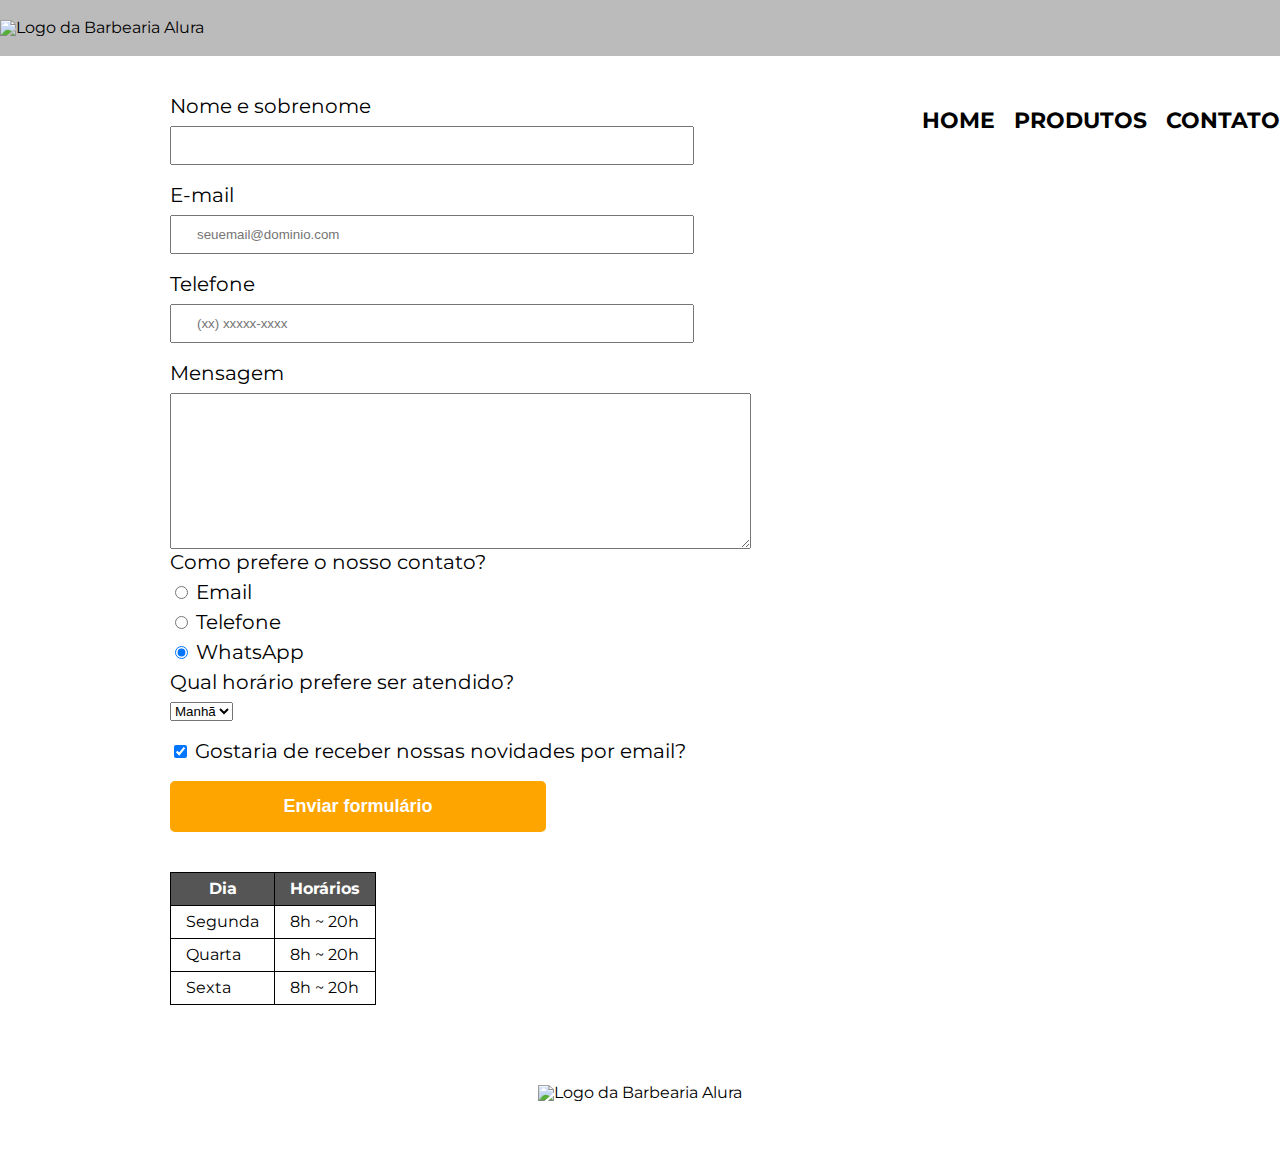
==== contato.html @ b9d185b0 "my first commit" ====
<!DOCTYPE html>
<html lang="pt-BR">
<head>
    <meta charset="UTF-8">
    <meta http-equiv="X-UA-Compatible" content="IE=edge">
    <meta name="viewport" content="width=device-width, initial-scale=1.0">
    <title>Contato - Barbearia Alura</title>
    <link rel="stylesheet" href="reset.css">
    <link rel="stylesheet" href="style.css">
    <link href="https://fonts.googleapis.com/css?family=Montserrat&display=swap" rel="stylesheet">
</head>

<body>
    <header>
        <div class="caixa">
            <h1><img src="logo.png" alt="Logo da Barbearia Alura"></h1>
            <nav>
                <ul>
                    <li><a href="index.html">Home</a></li>
                    <li><a href="produtos.html">Produtos</a></li>
                    <li><a href="contato.html">Contato</a></li>
                </ul>
            </nav>
        </div>
    </header>
    <main class="formulario-main">
        <form>
            <label for="nome-sobrenome">Nome e sobrenome</label>
            <input type="text" id="nome-sobrenome" class="input-padrao" required>

            <label for="email">E-mail</label>
            <input type="email" id="email" class="input-padrao" required placeholder="seuemail@dominio.com">

            <label for="telefone">Telefone</label>
            <input type="tel" id="telefone" class="input-padrao" required placeholder="(xx) xxxxx-xxxx">

            <label for="mensagem">Mensagem</label>
            <textarea cols="70" rows="10" id="mensagem"></textarea required>

            <fieldset>
                <legend>Como prefere o nosso contato?</legend>
                <label for="radio-email"><input type="radio" value="email" name="contato" id="radio-email"> Email</label>
                
                <label for="radio-telefone"><input type="radio" value="telefone" name="contato" id="radio-telefone"> Telefone</label>
                    
                <label for="radio-whatsapp"><input type="radio" value="whatsapp" name="contato" id="radio-whatsapp" checked> WhatsApp</label>
            </fieldset>

            <fieldset>
                <legend>Qual horário prefere ser atendido?</legend>
                    <select>
                        <option>Manhã</option>
                        <option>Tarde</option>
                        <option>Noite</option>
                    </select>
            </fieldset>

            <label class="checkbox"><input type="checkbox" checked> Gostaria de receber nossas novidades por email?</label>
            <input type="submit" value="Enviar formulário" class="enviar">
        </form>
        <table>
            <thead>
                <th>Dia</th>
                <th>Horários</th>
            </thead>            
            <tbody>
                <tr>
                    <td>Segunda</td>
                    <td>8h ~ 20h</td>
                </tr>
                <tr>
                    <td>Quarta</td>
                    <td>8h ~ 20h</td>
                </tr>
                <tr>
                    <td>Sexta</td>
                    <td>8h ~ 20h</td>
                </tr>
            </tbody>
        </table>
    </main>
    <footer>
        <img src="logo-branco.png" alt="Logo da Barbearia Alura">
        <p class="copyright">&copy; Copyright Barbearia Alura - 2021</p>
    </footer>
   </body>
</html>
---- style.css ----
body {
    font-family: 'Montserrat', sans-serif;
}

/* css do cabeçalho */
header {
    background: #bbbbbb;
    padding: 20px 0;
}

.menu {
    position: relative;
    width: 940px;
    margin: 0 auto;
}

nav {
    position: absolute;
    top: 110px;
    right: 0;
    }

nav li {
    display: inline;
    margin: 0 0 0 15px;
}

nav a {
    text-transform: uppercase;
    color: #000000;
    font-weight: bold;
    font-size: 22px;
    text-decoration: none;
}

nav a:hover {
    color: #C78C19;
}

/* css do rodapé */
footer {
    text-align: center;
    background: url("bg.jpg");
    padding: 40px 0;
}

.copyright {
    color: #ffffff;
    font-size: 13px;
    margin: 20px 0 0;
}

/* css dos produtos */
.produtos {
    width: 940px;
    margin: 0 auto;
    padding: 50px 0;
}

.produtos li{
    display: inline-block;
    text-align: center;
    width: 30%;
    vertical-align: top;
    margin: 0 1.5%;
    padding: 30px 20px;
    box-sizing: border-box;
    border: 2px solid #000000;
    border-radius: 10px;
}

.produtos li:hover{
    border-color: #C78C19
}

.produtos li:active {
    border-color: #088C19;    
}

.produtos h2 {
    font-size: 30px;
    font-weight: bold;
}

.produto-descricao {
    font-size: 18px;
}

.produto-preco {
    font-size: 22px;
    font-weight: bold;
    margin-top: 10px;
}

/* css da página de formulário */
.formulario-main{
    width: 940px;
    margin: 0 auto;
}

form {
    margin: 40px 0;
}

form label, form legend {
    display: block;
    font-size: 20px;
    margin: 0 0 10px;
}

.input-padrao {
    display: block;
    margin: 0 0 20px;
    padding: 10px 25px;
    width: 50%;
}

.checkbox {
    margin: 20px 0;
}

.enviar {
    width: 40%;
    padding: 15px 0;
    background-color: orange;
    color: white;
    font-weight: bold;
    font-size: 18px;
    border: none;
    border-radius: 5px;
    transition: 1s all;
    cursor: pointer;
}

.enviar:hover {
    background: red;
    transform: scale(1)
}

table {
    margin: 20px 0 40px;
}

thead {
    background: #555555;
    color: white;
    font-weight: bold;
}

td, th {
    border: 1px solid black;
    padding: 8px 15px;
}

/* css da página inicial */
.banner {
    width: 100%;
}

.titulo-principal {
    text-align: center;
    font-size: 2em;
    margin: 0 0 1em;
    clear: left;
    text-shadow: 1px 1px hsl(244, 18%, 52%);
}

.principal {
    padding: 3em 0;
    background-color: #fefefe;
    width: 940px;
    margin: 0 auto;
}

.principal p {
    margin: 0 0 1em;
}

.principal strong {
    font-weight: bold;
}

.principal em {
    font-style: italic;
}

.utensilios {
    width: 120px;
    float: left;
    margin: 0 20px 20px 0;
}

.mapa {
    padding:3em 0;
    background: linear-gradient(#FEFEFE, #888888);
}

.mapa-conteudo {
    width: 940px;
    margin: 0 auto;
}

.mapa p {
    margin: 0 0 2em;
    text-align: center;
}

.beneficios {
    padding: 3em 0;
    background-color: #888888;
}

.conteudo-beneficios {
    width: 640px;
    margin: 0 auto;
}

.lista-beneficios {
    width: 40%;
    display: inline-block;
    vertical-align: top;
}

.itens {
    line-height: 1.5;
}

.itens:first-child {
    font-weight: bold;
}

.itens:before {
    content: "★";
}

.imagem-beneficios {
    width: 60%;
    opacity: 0.7;
    transition: 400ms;
    box-shadow: 7px 7px 3px #000000;
}

.imagem-beneficios:hover {
    opacity: 1;
}

.video {
    width: 580px;
    margin: 2em auto; 
}

/* mobile */
@media screen and (max-width: 480px) { 
    .menu, .principal, .conteudo-beneficios, .mapa-conteudo, .video {
        width: auto;
    }

    h1 {
        text-align: center;
    }

    nav {
        position: static;
    }

    .lista-beneficios, imagem-beneficios {
        width: 100%;
    }

    .principal {
        padding: 1em 1em;
    }
}
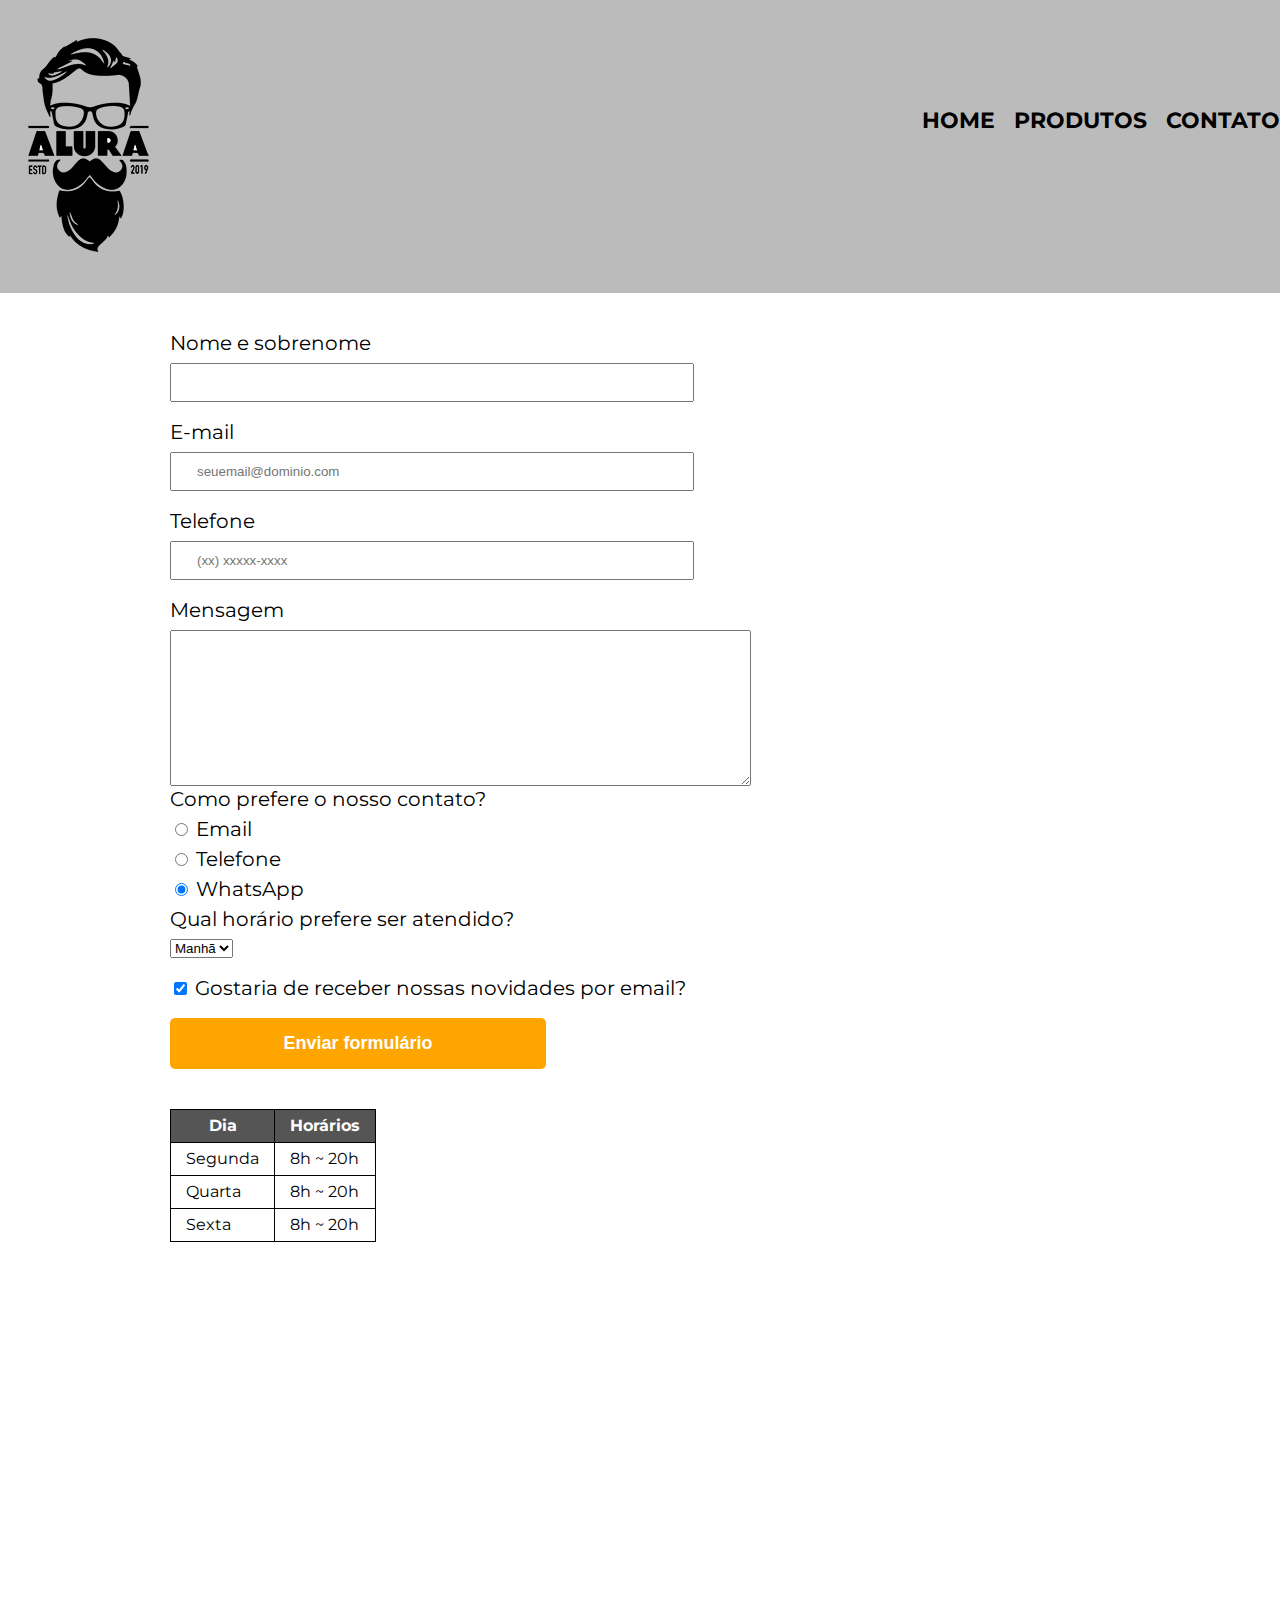
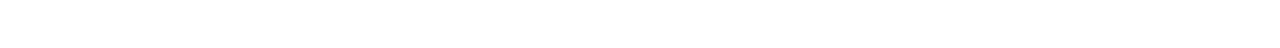
==== commit 394e5173: "Update contato.html" ====
--- a/contato.html
+++ b/contato.html
@@ -5,20 +5,20 @@
     <meta http-equiv="X-UA-Compatible" content="IE=edge">
     <meta name="viewport" content="width=device-width, initial-scale=1.0">
     <title>Contato - Barbearia Alura</title>
-    <link rel="stylesheet" href="reset.css">
-    <link rel="stylesheet" href="style.css">
+    <link rel="stylesheet" href="https://ariencchi.github.io/barbearia-alura/reset.css">
+    <link rel="stylesheet" href="https://ariencchi.github.io/barbearia-alura/style.css">
     <link href="https://fonts.googleapis.com/css?family=Montserrat&display=swap" rel="stylesheet">
 </head>
 
 <body>
     <header>
         <div class="caixa">
-            <h1><img src="logo.png" alt="Logo da Barbearia Alura"></h1>
+            <h1><img src="https://ariencchi.github.io/barbearia-alura/img/logo.png" alt="Logo da Barbearia Alura"></h1>
             <nav>
                 <ul>
-                    <li><a href="index.html">Home</a></li>
-                    <li><a href="produtos.html">Produtos</a></li>
-                    <li><a href="contato.html">Contato</a></li>
+                    <li><a href="https://ariencchi.github.io/barbearia-alura/index.html">Home</a></li>
+                    <li><a href="https://ariencchi.github.io/barbearia-alura/produtos.html">Produtos</a></li>
+                    <li><a href="https://ariencchi.github.io/barbearia-alura/contato.html">Contato</a></li>
                 </ul>
             </nav>
         </div>
@@ -80,8 +80,8 @@
         </table>
     </main>
     <footer>
-        <img src="logo-branco.png" alt="Logo da Barbearia Alura">
+        <img src="https://ariencchi.github.io/barbearia-alura/img/logo-branco.png" alt="Logo da Barbearia Alura">
         <p class="copyright">&copy; Copyright Barbearia Alura - 2021</p>
     </footer>
    </body>
-</html>+</html>
